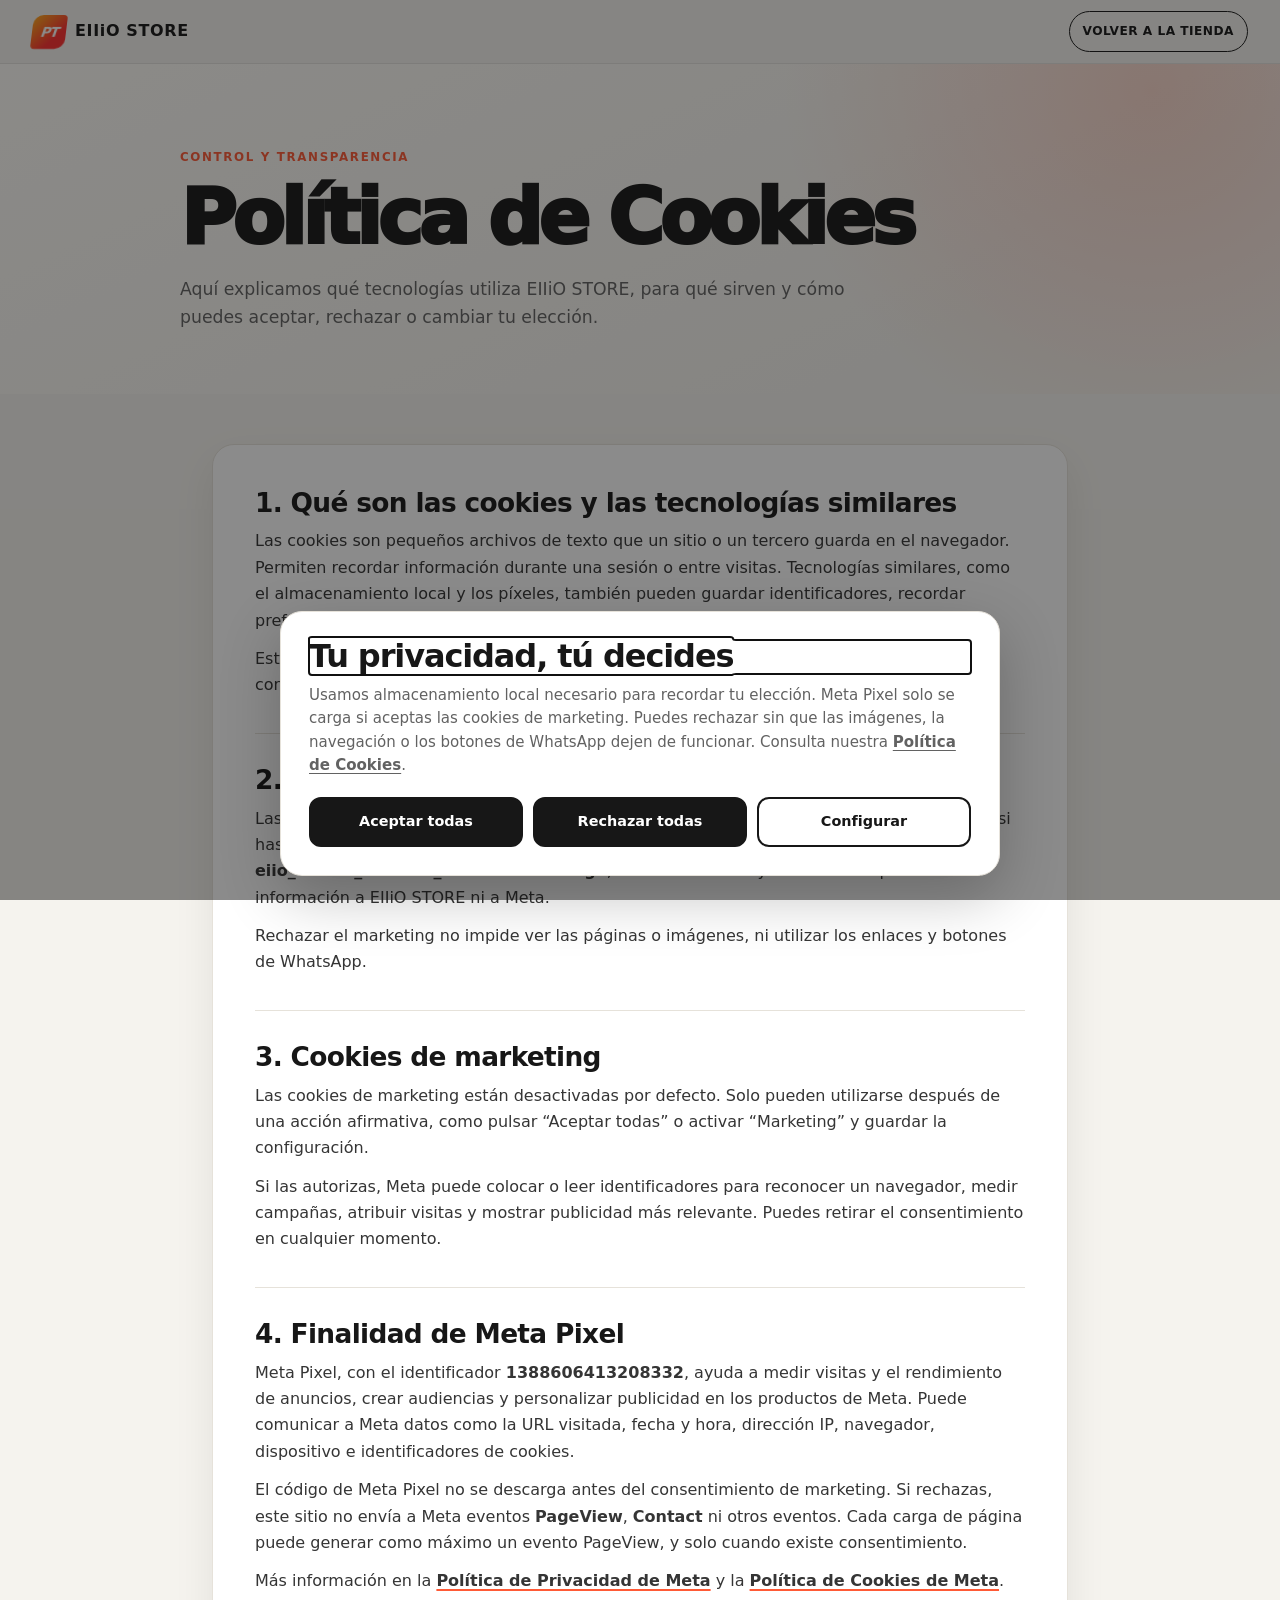
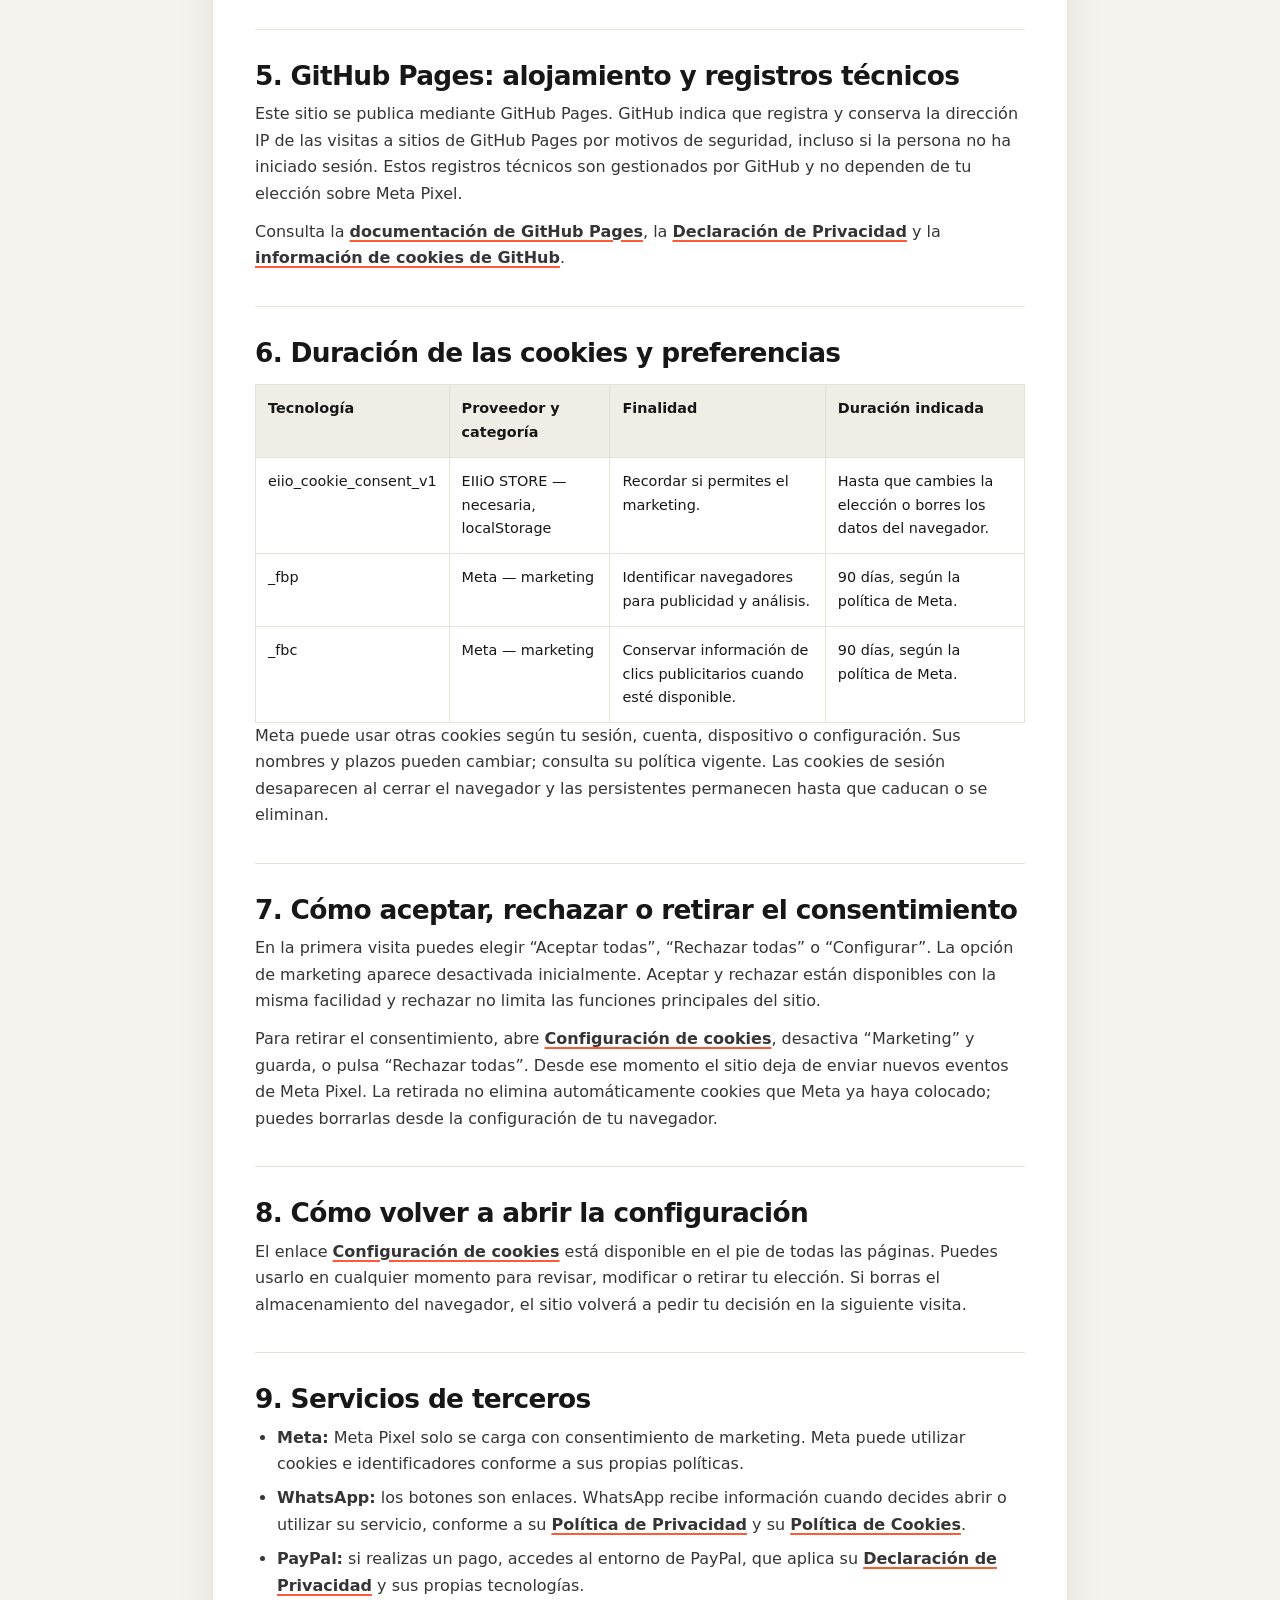
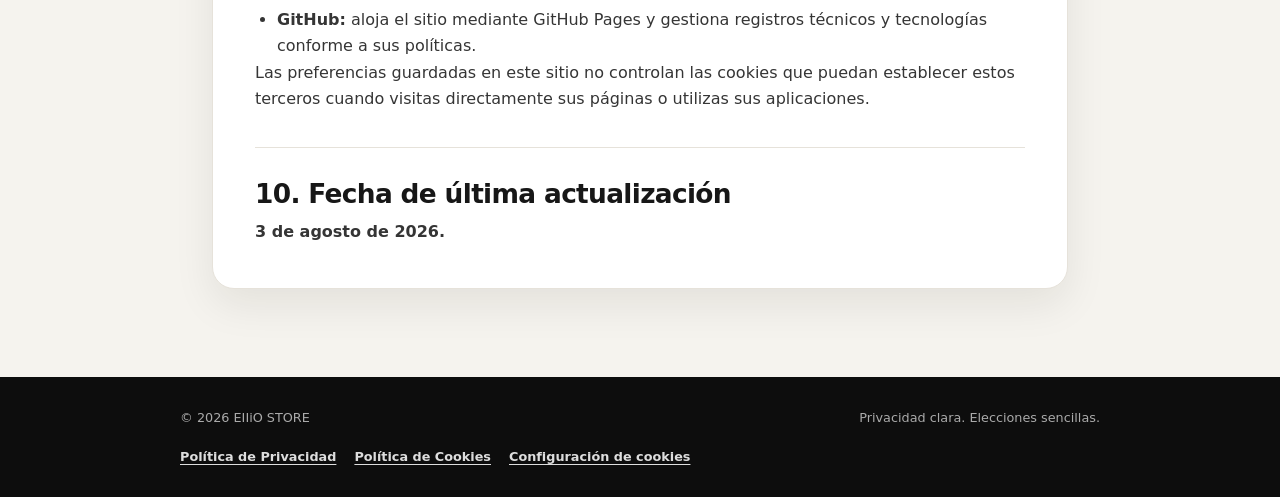
==== cookies.html @ 381af2af "Initial commit" ====
<!doctype html>
<html lang="es">
<head>
  <meta charset="utf-8">
  <meta name="viewport" content="width=device-width, initial-scale=1">
  <meta name="description" content="Explore football-inspired jerseys, multiple styles and personalized name and number options. Contact us on WhatsApp for product details.">
  <meta name="theme-color" content="#171717">
  <meta property="og:title" content="EIIiO Store | Football Jerseys">
  <meta property="og:description" content="Explore football-inspired jerseys and personalized jersey options. Contact us on WhatsApp for more details.">
  <title>EIIiO Store | Football Jerseys</title>
  <link rel="stylesheet" href="legal.css">
  <link rel="stylesheet" href="cookie-consent.css">
</head>
<body>
  <header class="site-header">
    <a class="brand" href="index.html" aria-label="Inicio de EIIiO STORE">
      <span class="brand-mark">PT</span>
      <span>EIIiO STORE</span>
    </a>
    <a class="back-link" href="index.html">Volver a la tienda</a>
  </header>

  <main>
    <section class="legal-hero">
      <div class="legal-hero-inner">
        <p class="eyebrow">Control y transparencia</p>
        <h1>Política de Cookies</h1>
        <p class="legal-intro">Aquí explicamos qué tecnologías utiliza EIIiO STORE, para qué sirven y cómo puedes aceptar, rechazar o cambiar tu elección.</p>
      </div>
    </section>

    <div class="legal-content">
      <article class="legal-card">
        <section class="legal-section" id="que-son">
          <h2>1. Qué son las cookies y las tecnologías similares</h2>
          <p>Las cookies son pequeños archivos de texto que un sitio o un tercero guarda en el navegador. Permiten recordar información durante una sesión o entre visitas. Tecnologías similares, como el almacenamiento local y los píxeles, también pueden guardar identificadores, recordar preferencias o comunicar información sobre una visita.</p>
          <p>Este sitio utiliza almacenamiento local para recordar tu elección de privacidad y, solo con tu consentimiento, puede cargar Meta Pixel y sus cookies de marketing.</p>
        </section>

        <section class="legal-section" id="necesarias">
          <h2>2. Cookies y almacenamiento necesarios</h2>
          <p>Las funciones estrictamente necesarias están activas por defecto porque permiten recordar si has aceptado o rechazado el marketing. EIIiO STORE guarda la preferencia <strong>eiio_cookie_consent_v1</strong> en <strong>localStorage</strong>; no es una cookie y no transmite por sí misma información a EIIiO STORE ni a Meta.</p>
          <p>Rechazar el marketing no impide ver las páginas o imágenes, ni utilizar los enlaces y botones de WhatsApp.</p>
        </section>

        <section class="legal-section" id="marketing">
          <h2>3. Cookies de marketing</h2>
          <p>Las cookies de marketing están desactivadas por defecto. Solo pueden utilizarse después de una acción afirmativa, como pulsar “Aceptar todas” o activar “Marketing” y guardar la configuración.</p>
          <p>Si las autorizas, Meta puede colocar o leer identificadores para reconocer un navegador, medir campañas, atribuir visitas y mostrar publicidad más relevante. Puedes retirar el consentimiento en cualquier momento.</p>
        </section>

        <section class="legal-section" id="meta-pixel">
          <h2>4. Finalidad de Meta Pixel</h2>
          <p>Meta Pixel, con el identificador <strong>1388606413208332</strong>, ayuda a medir visitas y el rendimiento de anuncios, crear audiencias y personalizar publicidad en los productos de Meta. Puede comunicar a Meta datos como la URL visitada, fecha y hora, dirección IP, navegador, dispositivo e identificadores de cookies.</p>
          <p>El código de Meta Pixel no se descarga antes del consentimiento de marketing. Si rechazas, este sitio no envía a Meta eventos <strong>PageView</strong>, <strong>Contact</strong> ni otros eventos. Cada carga de página puede generar como máximo un evento PageView, y solo cuando existe consentimiento.</p>
          <p>Más información en la <a href="https://www.facebook.com/privacy/policy/" target="_blank" rel="noopener">Política de Privacidad de Meta</a> y la <a href="https://www.facebook.com/privacy/policies/cookies/" target="_blank" rel="noopener">Política de Cookies de Meta</a>.</p>
        </section>

        <section class="legal-section" id="github">
          <h2>5. GitHub Pages: alojamiento y registros técnicos</h2>
          <p>Este sitio se publica mediante GitHub Pages. GitHub indica que registra y conserva la dirección IP de las visitas a sitios de GitHub Pages por motivos de seguridad, incluso si la persona no ha iniciado sesión. Estos registros técnicos son gestionados por GitHub y no dependen de tu elección sobre Meta Pixel.</p>
          <p>Consulta la <a href="https://docs.github.com/es/pages/getting-started-with-github-pages/what-is-github-pages" target="_blank" rel="noopener">documentación de GitHub Pages</a>, la <a href="https://docs.github.com/es/site-policy/privacy-policies/github-general-privacy-statement" target="_blank" rel="noopener">Declaración de Privacidad</a> y la <a href="https://docs.github.com/en/site-policy/privacy-policies/github-cookies" target="_blank" rel="noopener">información de cookies de GitHub</a>.</p>
        </section>

        <section class="legal-section" id="duracion">
          <h2>6. Duración de las cookies y preferencias</h2>
          <div class="table-wrap">
            <table>
              <thead>
                <tr>
                  <th>Tecnología</th>
                  <th>Proveedor y categoría</th>
                  <th>Finalidad</th>
                  <th>Duración indicada</th>
                </tr>
              </thead>
              <tbody>
                <tr>
                  <td>eiio_cookie_consent_v1</td>
                  <td>EIIiO STORE — necesaria, localStorage</td>
                  <td>Recordar si permites el marketing.</td>
                  <td>Hasta que cambies la elección o borres los datos del navegador.</td>
                </tr>
                <tr>
                  <td>_fbp</td>
                  <td>Meta — marketing</td>
                  <td>Identificar navegadores para publicidad y análisis.</td>
                  <td>90 días, según la política de Meta.</td>
                </tr>
                <tr>
                  <td>_fbc</td>
                  <td>Meta — marketing</td>
                  <td>Conservar información de clics publicitarios cuando esté disponible.</td>
                  <td>90 días, según la política de Meta.</td>
                </tr>
              </tbody>
            </table>
          </div>
          <p>Meta puede usar otras cookies según tu sesión, cuenta, dispositivo o configuración. Sus nombres y plazos pueden cambiar; consulta su política vigente. Las cookies de sesión desaparecen al cerrar el navegador y las persistentes permanecen hasta que caducan o se eliminan.</p>
        </section>

        <section class="legal-section" id="gestionar">
          <h2>7. Cómo aceptar, rechazar o retirar el consentimiento</h2>
          <p>En la primera visita puedes elegir “Aceptar todas”, “Rechazar todas” o “Configurar”. La opción de marketing aparece desactivada inicialmente. Aceptar y rechazar están disponibles con la misma facilidad y rechazar no limita las funciones principales del sitio.</p>
          <p>Para retirar el consentimiento, abre <a href="#configuracion-cookies" data-cookie-settings>Configuración de cookies</a>, desactiva “Marketing” y guarda, o pulsa “Rechazar todas”. Desde ese momento el sitio deja de enviar nuevos eventos de Meta Pixel. La retirada no elimina automáticamente cookies que Meta ya haya colocado; puedes borrarlas desde la configuración de tu navegador.</p>
        </section>

        <section class="legal-section" id="reabrir">
          <h2>8. Cómo volver a abrir la configuración</h2>
          <p>El enlace <a href="#configuracion-cookies" data-cookie-settings>Configuración de cookies</a> está disponible en el pie de todas las páginas. Puedes usarlo en cualquier momento para revisar, modificar o retirar tu elección. Si borras el almacenamiento del navegador, el sitio volverá a pedir tu decisión en la siguiente visita.</p>
        </section>

        <section class="legal-section" id="terceros">
          <h2>9. Servicios de terceros</h2>
          <ul>
            <li><strong>Meta:</strong> Meta Pixel solo se carga con consentimiento de marketing. Meta puede utilizar cookies e identificadores conforme a sus propias políticas.</li>
            <li><strong>WhatsApp:</strong> los botones son enlaces. WhatsApp recibe información cuando decides abrir o utilizar su servicio, conforme a su <a href="https://www.whatsapp.com/legal/privacy-policy-eea" target="_blank" rel="noopener">Política de Privacidad</a> y su <a href="https://www.whatsapp.com/legal/cookies" target="_blank" rel="noopener">Política de Cookies</a>.</li>
            <li><strong>PayPal:</strong> si realizas un pago, accedes al entorno de PayPal, que aplica su <a href="https://www.paypal.com/es/legalhub/paypal/privacy-full" target="_blank" rel="noopener">Declaración de Privacidad</a> y sus propias tecnologías.</li>
            <li><strong>GitHub:</strong> aloja el sitio mediante GitHub Pages y gestiona registros técnicos y tecnologías conforme a sus políticas.</li>
          </ul>
          <p>Las preferencias guardadas en este sitio no controlan las cookies que puedan establecer estos terceros cuando visitas directamente sus páginas o utilizas sus aplicaciones.</p>
        </section>

        <section class="legal-section" id="actualizacion">
          <h2>10. Fecha de última actualización</h2>
          <p><strong>3 de agosto de 2026.</strong></p>
        </section>
      </article>
    </div>
  </main>

  <footer>
    <div class="footer-inner">
      <span>© <span data-current-year></span> EIIiO STORE</span>
      <span>Privacidad clara. Elecciones sencillas.</span>
      <nav class="footer-links" aria-label="Información legal y privacidad">
        <a href="privacy.html">Política de Privacidad</a>
        <a href="cookies.html" aria-current="page">Política de Cookies</a>
        <a href="#configuracion-cookies" data-cookie-settings>Configuración de cookies</a>
      </nav>
    </div>
  </footer>

  <script>
    document.querySelectorAll("[data-current-year]").forEach(function (element) {
      element.textContent = new Date().getFullYear();
    });
  </script>
  <script src="cookie-consent.js" defer></script>
</body>
</html>
---- legal.css ----
:root {
  --ink: #171717;
  --muted: #626262;
  --paper: #f5f3ee;
  --card: #ffffff;
  --accent: #ff5a36;
  --line: #e6e2da;
  --shadow: 0 16px 40px rgba(30, 24, 18, 0.08);
}

* {
  box-sizing: border-box;
}

html {
  scroll-behavior: smooth;
}

body {
  margin: 0;
  color: var(--ink);
  background: var(--paper);
  font-family: Inter, ui-sans-serif, system-ui, -apple-system, BlinkMacSystemFont, "Segoe UI", sans-serif;
  line-height: 1.65;
  -webkit-font-smoothing: antialiased;
}

a {
  color: inherit;
}

.site-header {
  position: sticky;
  top: 0;
  z-index: 20;
  display: flex;
  align-items: center;
  justify-content: space-between;
  min-height: 64px;
  padding: 0 18px;
  background: rgba(245, 243, 238, 0.94);
  border-bottom: 1px solid rgba(23, 23, 23, 0.08);
  backdrop-filter: blur(12px);
}

.brand {
  display: inline-flex;
  align-items: center;
  gap: 9px;
  color: var(--ink);
  font-size: 1rem;
  font-weight: 900;
  letter-spacing: 0.04em;
  text-decoration: none;
}

.brand-mark {
  display: grid;
  width: 34px;
  height: 34px;
  place-items: center;
  color: #fff;
  background: linear-gradient(135deg, #ffac18, #ff2d2d 68%);
  border-radius: 10px 4px 10px 4px;
  font-size: 0.85rem;
  font-style: italic;
  letter-spacing: -0.06em;
  transform: skew(-7deg);
}

.back-link {
  padding: 9px 13px;
  border: 1px solid var(--ink);
  border-radius: 999px;
  font-size: 0.76rem;
  font-weight: 800;
  letter-spacing: 0.04em;
  text-decoration: none;
  text-transform: uppercase;
}

.legal-hero {
  padding: 58px 20px 42px;
  background:
    radial-gradient(circle at 90% 8%, rgba(255, 90, 54, 0.2), transparent 31%),
    linear-gradient(155deg, #fffdf8 0%, #f5f3ee 76%);
}

.legal-hero-inner,
.legal-content,
.footer-inner {
  width: min(100%, 920px);
  margin-inline: auto;
}

.eyebrow {
  margin: 0 0 12px;
  color: var(--accent);
  font-size: 0.74rem;
  font-weight: 900;
  letter-spacing: 0.14em;
  text-transform: uppercase;
}

h1 {
  max-width: 760px;
  margin: 0;
  font-size: clamp(2.35rem, 10vw, 4.8rem);
  font-weight: 950;
  letter-spacing: -0.06em;
  line-height: 0.98;
}

.legal-intro {
  max-width: 720px;
  margin: 20px 0 0;
  color: var(--muted);
  font-size: 1rem;
}

.legal-content {
  padding: 34px 16px 64px;
}

.legal-card {
  padding: clamp(20px, 5vw, 42px);
  background: var(--card);
  border: 1px solid var(--line);
  border-radius: 22px;
  box-shadow: var(--shadow);
}

.legal-section + .legal-section {
  margin-top: 34px;
  padding-top: 30px;
  border-top: 1px solid var(--line);
}

.legal-section h2 {
  margin: 0 0 10px;
  font-size: clamp(1.25rem, 4vw, 1.65rem);
  letter-spacing: -0.025em;
  line-height: 1.2;
}

.legal-section p {
  margin: 0 0 12px;
  color: #353535;
}

.legal-section p:last-child {
  margin-bottom: 0;
}

.legal-section ul {
  margin: 10px 0 0;
  padding-left: 22px;
  color: #353535;
}

.legal-section li + li {
  margin-top: 8px;
}

.legal-section a {
  font-weight: 750;
  text-decoration-color: var(--accent);
  text-decoration-thickness: 2px;
  text-underline-offset: 3px;
}

.legal-note {
  padding: 16px;
  background: #fff7f3;
  border-left: 4px solid var(--accent);
  border-radius: 4px 12px 12px 4px;
}

.table-wrap {
  overflow-x: auto;
  margin-top: 16px;
}

table {
  width: 100%;
  min-width: 620px;
  border-collapse: collapse;
  font-size: 0.9rem;
}

th,
td {
  padding: 12px;
  border: 1px solid var(--line);
  text-align: left;
  vertical-align: top;
}

th {
  background: #f0ede6;
}

footer {
  padding: 30px 20px;
  color: #aaa;
  background: #0d0d0d;
  font-size: 0.8rem;
}

.footer-inner {
  display: flex;
  flex-wrap: wrap;
  justify-content: space-between;
  gap: 10px 20px;
}

.footer-links {
  display: flex;
  flex-basis: 100%;
  flex-wrap: wrap;
  gap: 8px 18px;
  margin-top: 8px;
}

.footer-links a {
  color: #ddd;
  font-weight: 700;
  text-decoration-thickness: 1px;
  text-underline-offset: 3px;
}

.back-link:focus-visible,
.brand:focus-visible,
.footer-links a:focus-visible {
  outline: 3px solid rgba(255, 90, 54, 0.4);
  outline-offset: 3px;
}

@media (min-width: 700px) {
  .site-header {
    padding-inline: 32px;
  }

  .legal-hero {
    padding: 84px 32px 62px;
  }

  .legal-intro {
    font-size: 1.08rem;
  }

  .legal-content {
    padding: 50px 32px 88px;
  }
}

@media (prefers-reduced-motion: reduce) {
  html {
    scroll-behavior: auto;
  }
}
---- cookie-consent.css ----
:root {
  --consent-ink: #171717;
  --consent-muted: #626262;
  --consent-paper: #f5f3ee;
  --consent-card: #ffffff;
  --consent-accent: #ff5a36;
  --consent-line: #e6e2da;
}

.cookie-consent[hidden],
.cookie-consent-panel[hidden] {
  display: none !important;
}

.cookie-consent {
  position: fixed;
  inset: 0;
  z-index: 1000;
  display: flex;
  align-items: flex-end;
  justify-content: center;
  padding: 16px;
  background: rgba(13, 13, 13, 0.48);
}

.cookie-consent-card {
  width: min(100%, 720px);
  max-height: min(88vh, 720px);
  overflow-y: auto;
  padding: 22px;
  color: var(--consent-ink);
  background: var(--consent-card);
  border: 1px solid var(--consent-line);
  border-radius: 22px;
  box-shadow: 0 20px 60px rgba(0, 0, 0, 0.24);
  font-family: Inter, ui-sans-serif, system-ui, -apple-system, BlinkMacSystemFont, "Segoe UI", sans-serif;
}

.cookie-consent-card h2 {
  margin: 0 0 10px;
  font-size: clamp(1.45rem, 5vw, 2rem);
  letter-spacing: -0.035em;
  line-height: 1.05;
}

.cookie-consent-card p {
  margin: 0;
  color: var(--consent-muted);
  font-size: 0.94rem;
  line-height: 1.55;
}

.cookie-consent-card a {
  color: inherit;
  font-weight: 750;
  text-decoration-thickness: 1px;
  text-underline-offset: 3px;
}

.cookie-consent-actions {
  display: grid;
  gap: 10px;
  margin-top: 20px;
}

.cookie-consent-button {
  min-height: 48px;
  padding: 11px 16px;
  border: 2px solid var(--consent-ink);
  border-radius: 12px;
  cursor: pointer;
  font: inherit;
  font-size: 0.9rem;
  font-weight: 850;
}

.cookie-consent-button[data-cookie-action="accept"],
.cookie-consent-button[data-cookie-action="reject"] {
  color: #fff;
  background: var(--consent-ink);
}

.cookie-consent-button[data-cookie-action="configure"],
.cookie-consent-button[data-cookie-action="save"],
.cookie-consent-button[data-cookie-action="close"] {
  color: var(--consent-ink);
  background: #fff;
}

.cookie-consent-button:hover,
.cookie-consent-button:focus-visible {
  border-color: var(--consent-accent);
  outline: 3px solid rgba(255, 90, 54, 0.3);
  outline-offset: 2px;
}

.cookie-consent-options {
  display: grid;
  gap: 12px;
  margin-top: 18px;
}

.cookie-consent-option {
  display: grid;
  grid-template-columns: 1fr auto;
  gap: 10px 18px;
  align-items: center;
  padding: 15px;
  background: var(--consent-paper);
  border: 1px solid var(--consent-line);
  border-radius: 14px;
}

.cookie-consent-option strong {
  display: block;
  margin-bottom: 3px;
}

.cookie-consent-option span {
  display: block;
  color: var(--consent-muted);
  font-size: 0.82rem;
}

.cookie-consent-toggle {
  width: 22px;
  height: 22px;
  margin: 0;
  accent-color: var(--consent-accent);
}

.cookie-consent-note {
  margin-top: 14px !important;
  font-size: 0.8rem !important;
}

@media (min-width: 640px) {
  .cookie-consent {
    padding: 24px;
  }

  .cookie-consent-card {
    padding: 28px;
  }

  .cookie-consent-actions {
    grid-template-columns: repeat(3, minmax(0, 1fr));
  }
}

@media (prefers-reduced-motion: reduce) {
  .cookie-consent-card,
  .cookie-consent-button {
    scroll-behavior: auto;
    transition: none !important;
  }
}
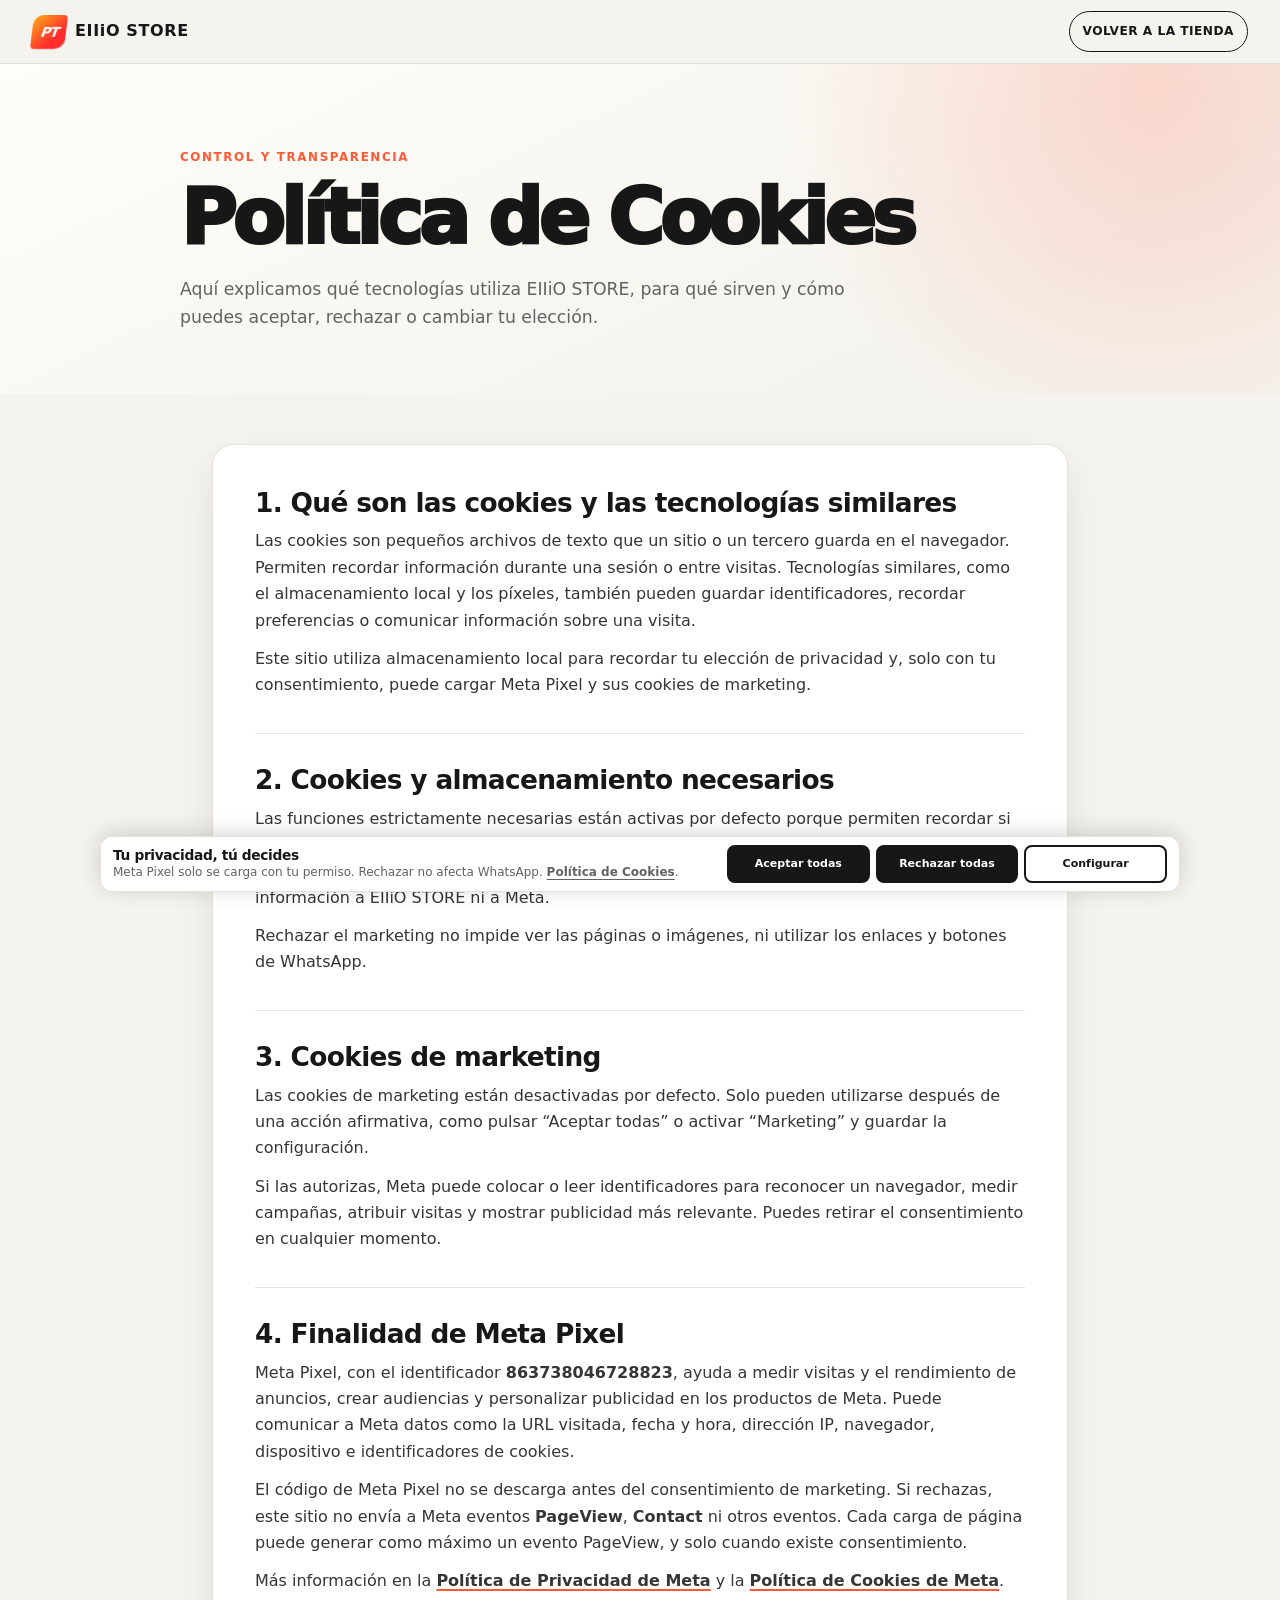
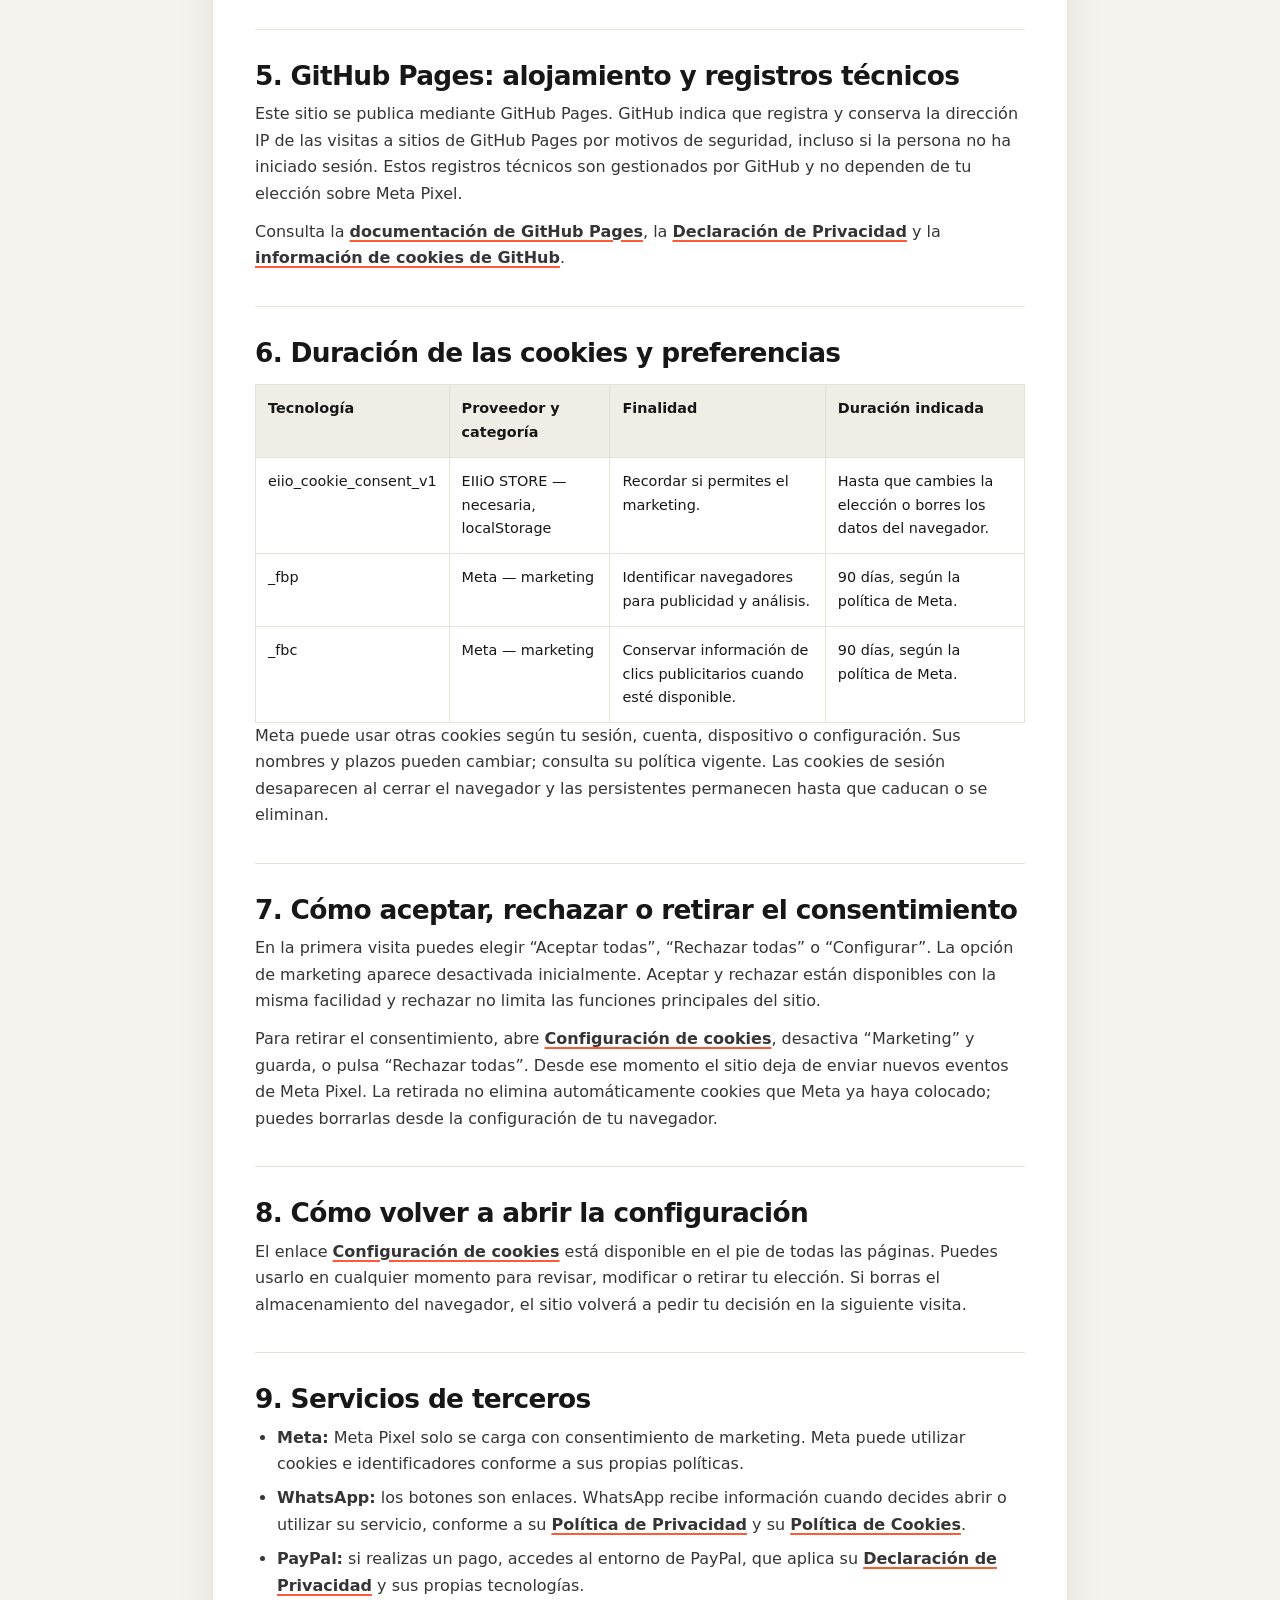
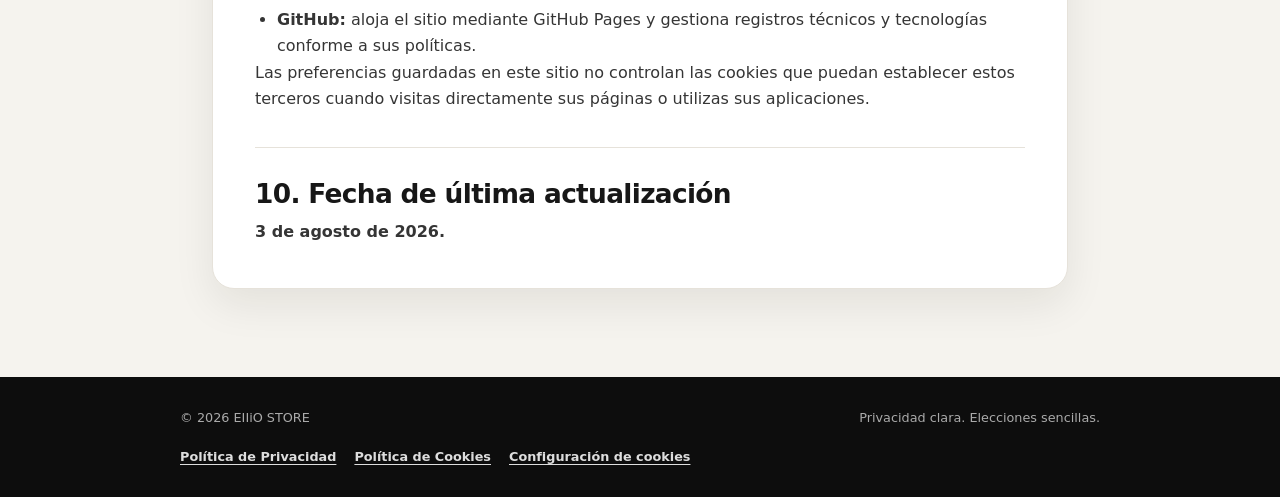
==== commit bc57b3cf: "Update Meta Pixel" ====
--- a/cookies.html
+++ b/cookies.html
@@ -51,7 +51,7 @@
 
         <section class="legal-section" id="meta-pixel">
           <h2>4. Finalidad de Meta Pixel</h2>
-          <p>Meta Pixel, con el identificador <strong>1388606413208332</strong>, ayuda a medir visitas y el rendimiento de anuncios, crear audiencias y personalizar publicidad en los productos de Meta. Puede comunicar a Meta datos como la URL visitada, fecha y hora, dirección IP, navegador, dispositivo e identificadores de cookies.</p>
+          <p>Meta Pixel, con el identificador <strong>863738046728823</strong>, ayuda a medir visitas y el rendimiento de anuncios, crear audiencias y personalizar publicidad en los productos de Meta. Puede comunicar a Meta datos como la URL visitada, fecha y hora, dirección IP, navegador, dispositivo e identificadores de cookies.</p>
           <p>El código de Meta Pixel no se descarga antes del consentimiento de marketing. Si rechazas, este sitio no envía a Meta eventos <strong>PageView</strong>, <strong>Contact</strong> ni otros eventos. Cada carga de página puede generar como máximo un evento PageView, y solo cuando existe consentimiento.</p>
           <p>Más información en la <a href="https://www.facebook.com/privacy/policy/" target="_blank" rel="noopener">Política de Privacidad de Meta</a> y la <a href="https://www.facebook.com/privacy/policies/cookies/" target="_blank" rel="noopener">Política de Cookies de Meta</a>.</p>
         </section>
--- a/cookie-consent.css
+++ b/cookie-consent.css
@@ -14,40 +14,44 @@
 
 .cookie-consent {
   position: fixed;
-  inset: 0;
+  right: 0;
+  bottom: 0;
+  left: 0;
   z-index: 1000;
   display: flex;
   align-items: flex-end;
   justify-content: center;
-  padding: 16px;
-  background: rgba(13, 13, 13, 0.48);
+  padding: 6px max(6px, env(safe-area-inset-right)) calc(6px + env(safe-area-inset-bottom)) max(6px, env(safe-area-inset-left));
+  pointer-events: none;
 }
 
 .cookie-consent-card {
-  width: min(100%, 720px);
-  max-height: min(88vh, 720px);
+  width: min(100%, 1080px);
+  max-height: min(62vh, 520px);
   overflow-y: auto;
-  padding: 22px;
+  padding: 10px;
+  pointer-events: auto;
   color: var(--consent-ink);
   background: var(--consent-card);
   border: 1px solid var(--consent-line);
-  border-radius: 22px;
-  box-shadow: 0 20px 60px rgba(0, 0, 0, 0.24);
+  border-radius: 12px;
+  box-shadow: 0 -3px 22px rgba(0, 0, 0, 0.16);
   font-family: Inter, ui-sans-serif, system-ui, -apple-system, BlinkMacSystemFont, "Segoe UI", sans-serif;
+  overscroll-behavior: contain;
 }
 
 .cookie-consent-card h2 {
-  margin: 0 0 10px;
-  font-size: clamp(1.45rem, 5vw, 2rem);
-  letter-spacing: -0.035em;
-  line-height: 1.05;
+  margin: 0 0 4px;
+  font-size: 1rem;
+  letter-spacing: -0.025em;
+  line-height: 1.15;
 }
 
 .cookie-consent-card p {
   margin: 0;
   color: var(--consent-muted);
-  font-size: 0.94rem;
-  line-height: 1.55;
+  font-size: 0.75rem;
+  line-height: 1.3;
 }
 
 .cookie-consent-card a {
@@ -59,19 +63,43 @@
 
 .cookie-consent-actions {
   display: grid;
-  gap: 10px;
-  margin-top: 20px;
+  grid-template-columns: repeat(2, minmax(0, 1fr));
+  gap: 6px;
+  margin-top: 8px;
 }
 
 .cookie-consent-button {
-  min-height: 48px;
-  padding: 11px 16px;
+  min-height: 38px;
+  padding: 5px 4px;
   border: 2px solid var(--consent-ink);
-  border-radius: 12px;
+  border-radius: 8px;
   cursor: pointer;
   font: inherit;
-  font-size: 0.9rem;
+  font-size: 0.69rem;
   font-weight: 850;
+  line-height: 1.15;
+}
+
+.cookie-consent-summary .cookie-consent-actions {
+  grid-template-columns: repeat(3, minmax(0, 1fr));
+}
+
+.cookie-consent-summary h2 {
+  margin-bottom: 2px;
+  font-size: 0.86rem;
+}
+
+.cookie-consent-summary p {
+  display: -webkit-box;
+  overflow: hidden;
+  font-size: 12px;
+  line-height: 1.25;
+  -webkit-box-orient: vertical;
+  -webkit-line-clamp: 2;
+}
+
+.cookie-consent-settings .cookie-consent-button[data-cookie-action="save"] {
+  grid-column: 1 / -1;
 }
 
 .cookie-consent-button[data-cookie-action="accept"],
@@ -96,16 +124,16 @@
 
 .cookie-consent-options {
   display: grid;
-  gap: 12px;
-  margin-top: 18px;
+  gap: 8px;
+  margin-top: 12px;
 }
 
 .cookie-consent-option {
   display: grid;
   grid-template-columns: 1fr auto;
-  gap: 10px 18px;
+  gap: 8px 14px;
   align-items: center;
-  padding: 15px;
+  padding: 11px;
   background: var(--consent-paper);
   border: 1px solid var(--consent-line);
   border-radius: 14px;
@@ -130,21 +158,38 @@
 }
 
 .cookie-consent-note {
-  margin-top: 14px !important;
-  font-size: 0.8rem !important;
-}
-
-@media (min-width: 640px) {
+  margin-top: 10px !important;
+  font-size: 0.72rem !important;
+}
+
+@media (min-width: 760px) {
   .cookie-consent {
-    padding: 24px;
+    padding: 8px 20px calc(8px + env(safe-area-inset-bottom));
   }
 
   .cookie-consent-card {
-    padding: 28px;
-  }
-
-  .cookie-consent-actions {
+    padding: 8px 12px;
+  }
+
+  .cookie-consent-summary {
+    display: grid;
+    grid-template-columns: minmax(0, 1fr) auto;
+    gap: 14px;
+    align-items: center;
+  }
+
+  .cookie-consent-summary .cookie-consent-actions {
     grid-template-columns: repeat(3, minmax(0, 1fr));
+    min-width: 440px;
+    margin-top: 0;
+  }
+
+  .cookie-consent-settings .cookie-consent-actions {
+    grid-template-columns: repeat(3, minmax(0, 1fr));
+  }
+
+  .cookie-consent-settings .cookie-consent-button[data-cookie-action="save"] {
+    grid-column: auto;
   }
 }
 
